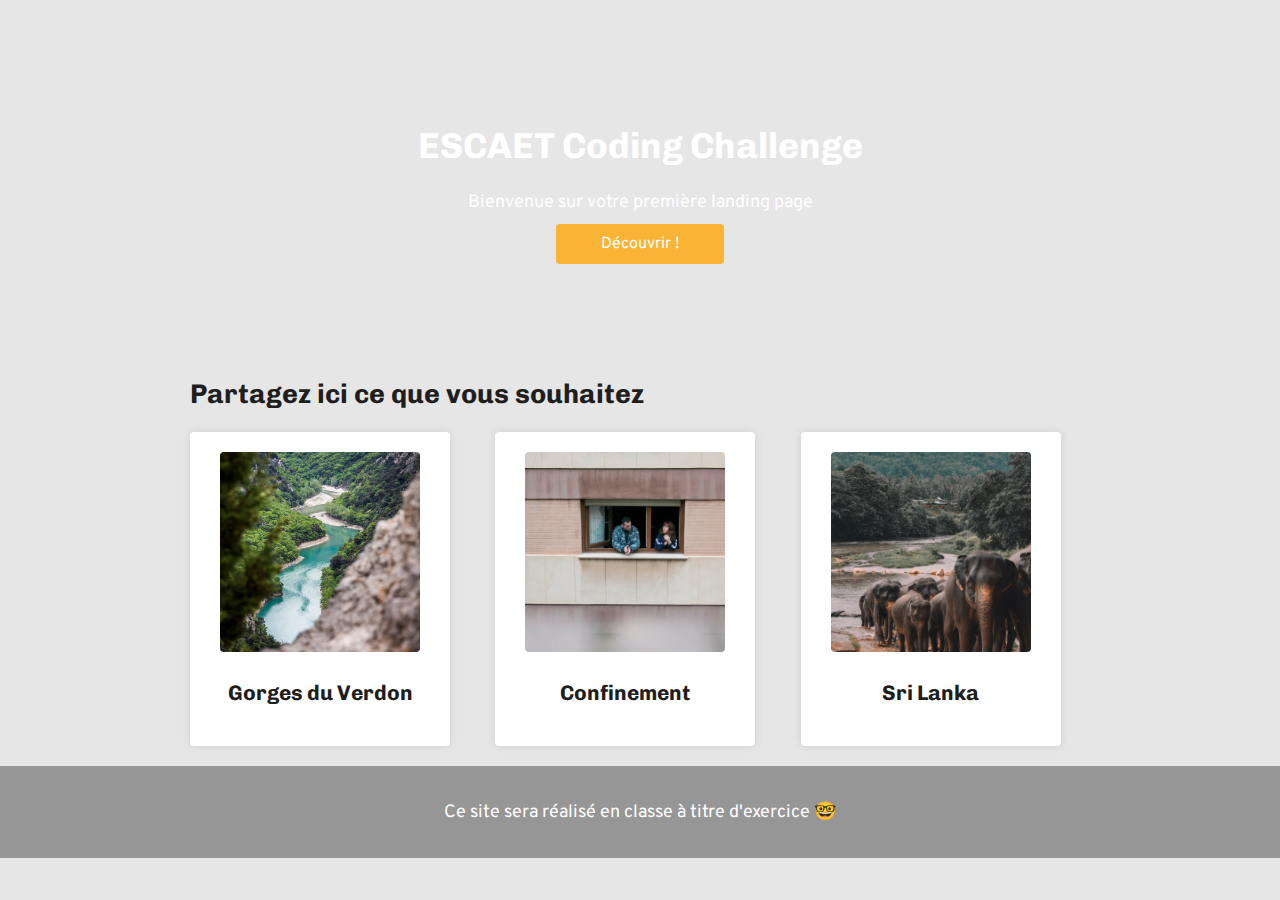
==== index.html @ cb3a4083 "Add files via upload" ====
<!DOCTYPE html>
<html lang="en">
<head>
  <meta charset="UTF-8">
  <title>ESCAET - Coding Challenge</title>

  <!-- Change these Google fonts with your own choice -->
  <link href="https://fonts.googleapis.com/css?family=Chivo:700|Overpass:400,700&display=swap" rel="stylesheet">

  <link rel="stylesheet" href="style.css">
</head>
<body>
  <!-- Banner section -->
  <div class="banner">
    <h1>ESCAET Coding Challenge</h1>
    <p>Bienvenue sur votre première landing page</p>
    <a href="https://www.escaet.fr" class= "btn-yellow">Découvrir !</a>
  </div>

  <!-- Cards section -->
  <div class="container">
    <h2>Partagez ici ce que vous souhaitez</h2>
    <div class="cards">
    <div class= "card-white">
        <img src="images/verdon.jpg" alt="Bali">
        <h3>Gorges du Verdon</h3>
      </div>

      <div class= "card-white">
        <img src="images/lockdown.jpg" alt="Confinement">
        <h3>Confinement</h3>
      </div>

    <div class= "card-white">
        <img src="images/sri_lanka.jpg" alt="Sri Lanka">
        <h3>Sri Lanka</h3>
      </div>
    </div>
  </div>

  <!-- Footer section -->
  <div class= "footer">
    <p>Ce site sera réalisé en classe à titre d'exercice 🤓</p>
  </div>
</body>
</html>
---- style.css ----
/* Write some CSS below */
body {
font-family:Overpass;
font-size: 18px;
background-color: rgb(230, 230, 230);
color: rgb(30, 30, 30);
margin: 0px;

 }

 h1, h2, h3 {
  font-family: Chivo;
 }

 a {
  text-decoration : none;
 }

 .banner{
  background-image: url(images/banner.jpg);
  background-size: cover;
  background-position: center;
  text-align: center;
  color: white;
  padding: 100px 0px;

 }

  .btn-yellow {
  background-color: #f9b435;
  padding: 10px 45px;
  color: white;
  font-size: 16px;
  border-radius: 4px;
  }

  .btn-yellow:hover {
  opacity: 0.8;

  }

  .container {
    width: 900px;
    margin:  auto;
  }

.card-white img {
    width: 200px;
    height: 200px;
    object-fit: cover;
    border-radius: 4px;
}

.card-white{
    background-color: white ;
    text-align : center;
    width: 220px;
    padding: 20px;
    margin-bottom: 4px;
    box-shadow: 0px 0px 8px rgba(0, 0, 0, 0.1);
    border-radius: 4px;
  }

  .footer{
    background-color: rgb(150, 150, 150);
    text-align: center;
    padding: 16px;
    margin-top: 16px;
    color: white;
  }

  .cards{
    display: grid;
    grid-template-columns: 1fr 1fr 1fr;
    grid-gap: 16px;
  }
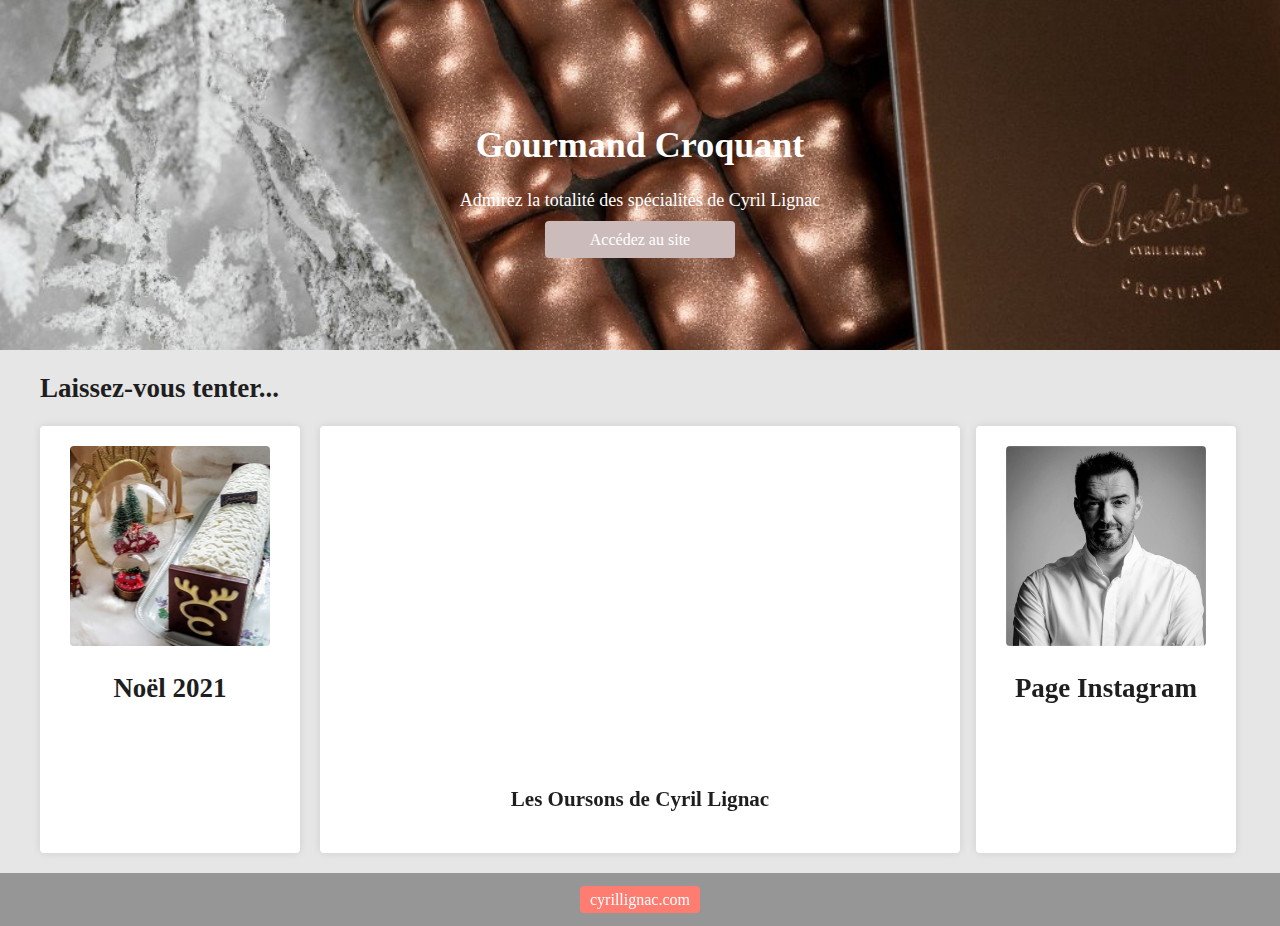
==== commit 32c9ec28: "Add files via upload" ====
--- a/index.html
+++ b/index.html
@@ -2,45 +2,56 @@
 <html lang="en">
 <head>
   <meta charset="UTF-8">
-  <title>ESCAET - Coding Challenge</title>
-
-  <!-- Change these Google fonts with your own choice -->
-  <link href="https://fonts.googleapis.com/css?family=Chivo:700|Overpass:400,700&display=swap" rel="stylesheet">
+  <title>Gourmand Croquant</title>
+  <link href="https://fonts.googleapis.com/css2?family=Old+Standard+TT:700||Overpass:400,700&display=swap" rel="stylesheet">
+  
+  
 
   <link rel="stylesheet" href="style.css">
 </head>
 <body>
   <!-- Banner section -->
   <div class="banner">
-    <h1>ESCAET Coding Challenge</h1>
-    <p>Bienvenue sur votre première landing page</p>
-    <a href="https://www.escaet.fr" class= "btn-yellow">Découvrir !</a>
+    <h1>Gourmand Croquant</h1>
+    <p>Admirez la totalité des spécialités de Cyril Lignac</p>
+    <a href="https://www.gourmand-croquant.com/" class= "btn-yellow">Accédez au site</a>
   </div>
 
   <!-- Cards section -->
   <div class="container">
-    <h2>Partagez ici ce que vous souhaitez</h2>
+  
+  
+    <h2>Laissez-vous tenter...</h2>
     <div class="cards">
-    <div class= "card-white">
-        <img src="images/verdon.jpg" alt="Bali">
-        <h3>Gorges du Verdon</h3>
+      <div class= "card-white">
+		<a href="https://www.gourmand-croquant.com/fr/14-noel-2021" title="Noel_site_lignac">
+			<img src="images/pyramide-oursons-noel-lignac.jpg" alt="Noel 2021">
+		</a>
+        <h2>Noël 2021</h2>
       </div>
+		<div class= "card-youtube">
+			<iframe width="560" height="315" src="https://www.youtube.com/embed/nfXToCv0TQo" title="YouTube video player" frameborder="0" allow="accelerometer; autoplay; clipboard-write; encrypted-media; gyroscope; picture-in-picture" allowfullscreen></iframe>
+			<h3>Les Oursons de Cyril Lignac</h3>
+		</div>
 
-      <div class= "card-white">
-        <img src="images/lockdown.jpg" alt="Confinement">
-        <h3>Confinement</h3>
+
+	  <div class= "card-white">
+        <a href="https://www.instagram.com/cyril_lignac/?hl=fr" title="Lien Page Instagram cyril_lignac">
+			<img src="images/cyril_lignac_shooting.jpg" alt="cyril_pp">
+		</a>
+        <h2>Page Instagram</h2>
       </div>
+	
 
-    <div class= "card-white">
-        <img src="images/sri_lanka.jpg" alt="Sri Lanka">
-        <h3>Sri Lanka</h3>
-      </div>
     </div>
   </div>
-
+  
+	
   <!-- Footer section -->
   <div class= "footer">
-    <p>Ce site sera réalisé en classe à titre d'exercice 🤓</p>
+    <a href="http://www.cyrillignac.com//" class= "btn-pink">cyrillignac.com</a>
+		
+	</a>
   </div>
 </body>
 </html>--- a/style.css
+++ b/style.css
@@ -1,6 +1,7 @@
 /* Write some CSS below */
+
 body {
-font-family:Overpass;
+font-family:Old Standard TT;
 font-size: 18px;
 background-color: rgb(230, 230, 230);
 color: rgb(30, 30, 30);
@@ -9,7 +10,7 @@
  }
 
  h1, h2, h3 {
-  font-family: Chivo;
+  font-family: Old Standard TT;
  }
 
  a {
@@ -17,7 +18,7 @@
  }
 
  .banner{
-  background-image: url(images/banner.jpg);
+  background-image: url(images/Gateaux-Cyril-Lignac.jpg);
   background-size: cover;
   background-position: center;
   text-align: center;
@@ -27,7 +28,7 @@
  }
 
   .btn-yellow {
-  background-color: #f9b435;
+  background-color: #cbbcbb;
   padding: 10px 45px;
   color: white;
   font-size: 16px;
@@ -40,7 +41,7 @@
   }
 
   .container {
-    width: 900px;
+    width: 1200px;
     margin:  auto;
   }
 
@@ -60,6 +61,16 @@
     box-shadow: 0px 0px 8px rgba(0, 0, 0, 0.1);
     border-radius: 4px;
   }
+  
+  .card-youtube{
+    background-color: white ;
+    text-align : center;
+    width: 600px;
+    padding: 20px;
+    margin-bottom: 4px;
+    box-shadow: 0px 0px 8px rgba(0, 0, 0, 0.1);
+    border-radius: 4px;
+  }
 
   .footer{
     background-color: rgb(150, 150, 150);
@@ -73,4 +84,12 @@
     display: grid;
     grid-template-columns: 1fr 1fr 1fr;
     grid-gap: 16px;
+  }
+  
+    .btn-pink {
+  background-color: #ff7c71;
+  padding: 5px 10px;
+  color: white;
+  font-size: 16px;
+  border-radius: 4px;
   }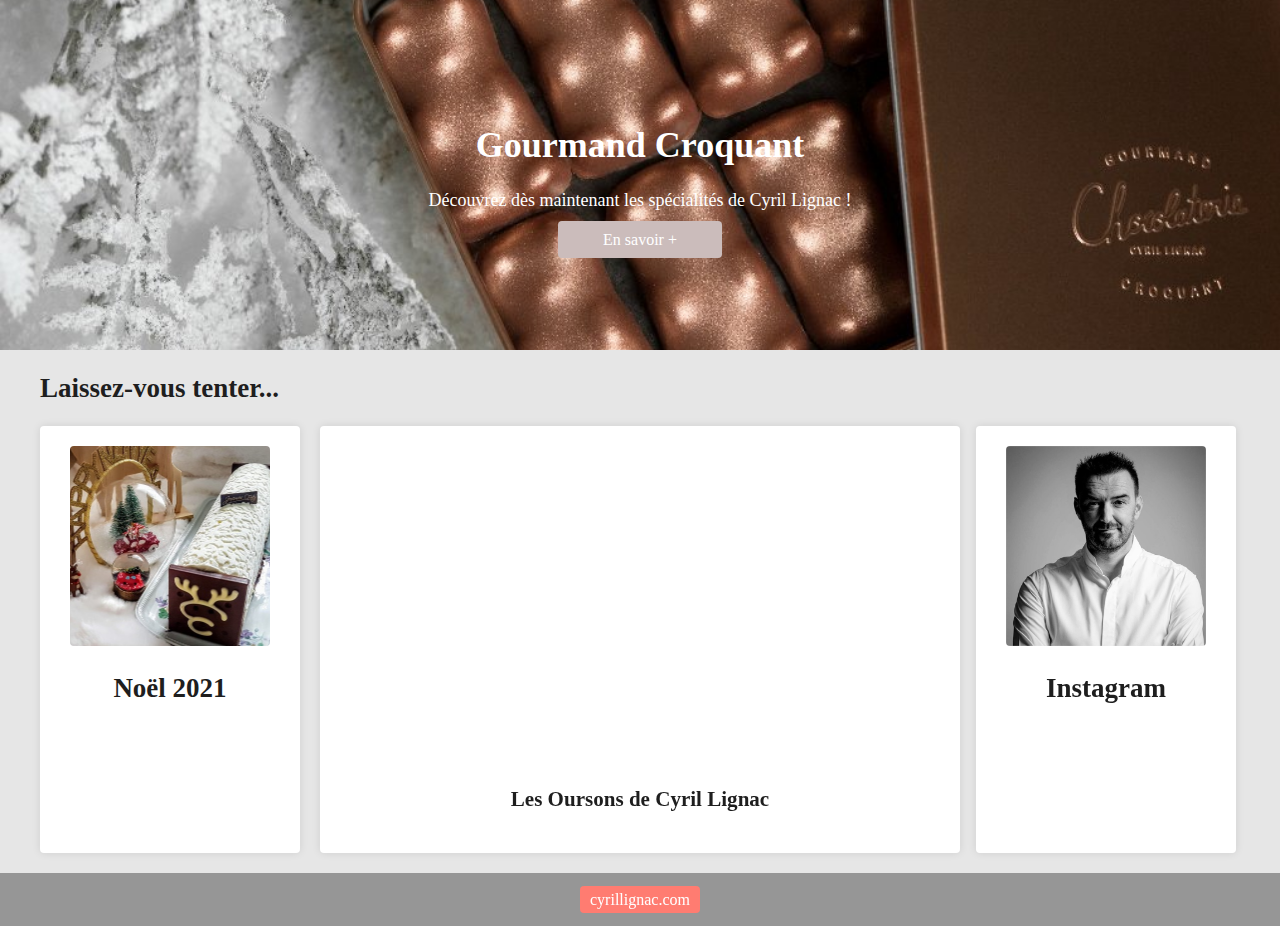
==== commit 4c2d86ef: "Add files via upload" ====
--- a/index.html
+++ b/index.html
@@ -13,8 +13,8 @@
   <!-- Banner section -->
   <div class="banner">
     <h1>Gourmand Croquant</h1>
-    <p>Admirez la totalité des spécialités de Cyril Lignac</p>
-    <a href="https://www.gourmand-croquant.com/" class= "btn-yellow">Accédez au site</a>
+    <p>Découvrez dès maintenant les spécialités de Cyril Lignac !</p>
+    <a href="https://www.gourmand-croquant.com/" class= "btn-yellow">En savoir +</a>
   </div>
 
   <!-- Cards section -->
@@ -39,7 +39,7 @@
         <a href="https://www.instagram.com/cyril_lignac/?hl=fr" title="Lien Page Instagram cyril_lignac">
 			<img src="images/cyril_lignac_shooting.jpg" alt="cyril_pp">
 		</a>
-        <h2>Page Instagram</h2>
+        <h2>Instagram</h2>
       </div>
 	
 
